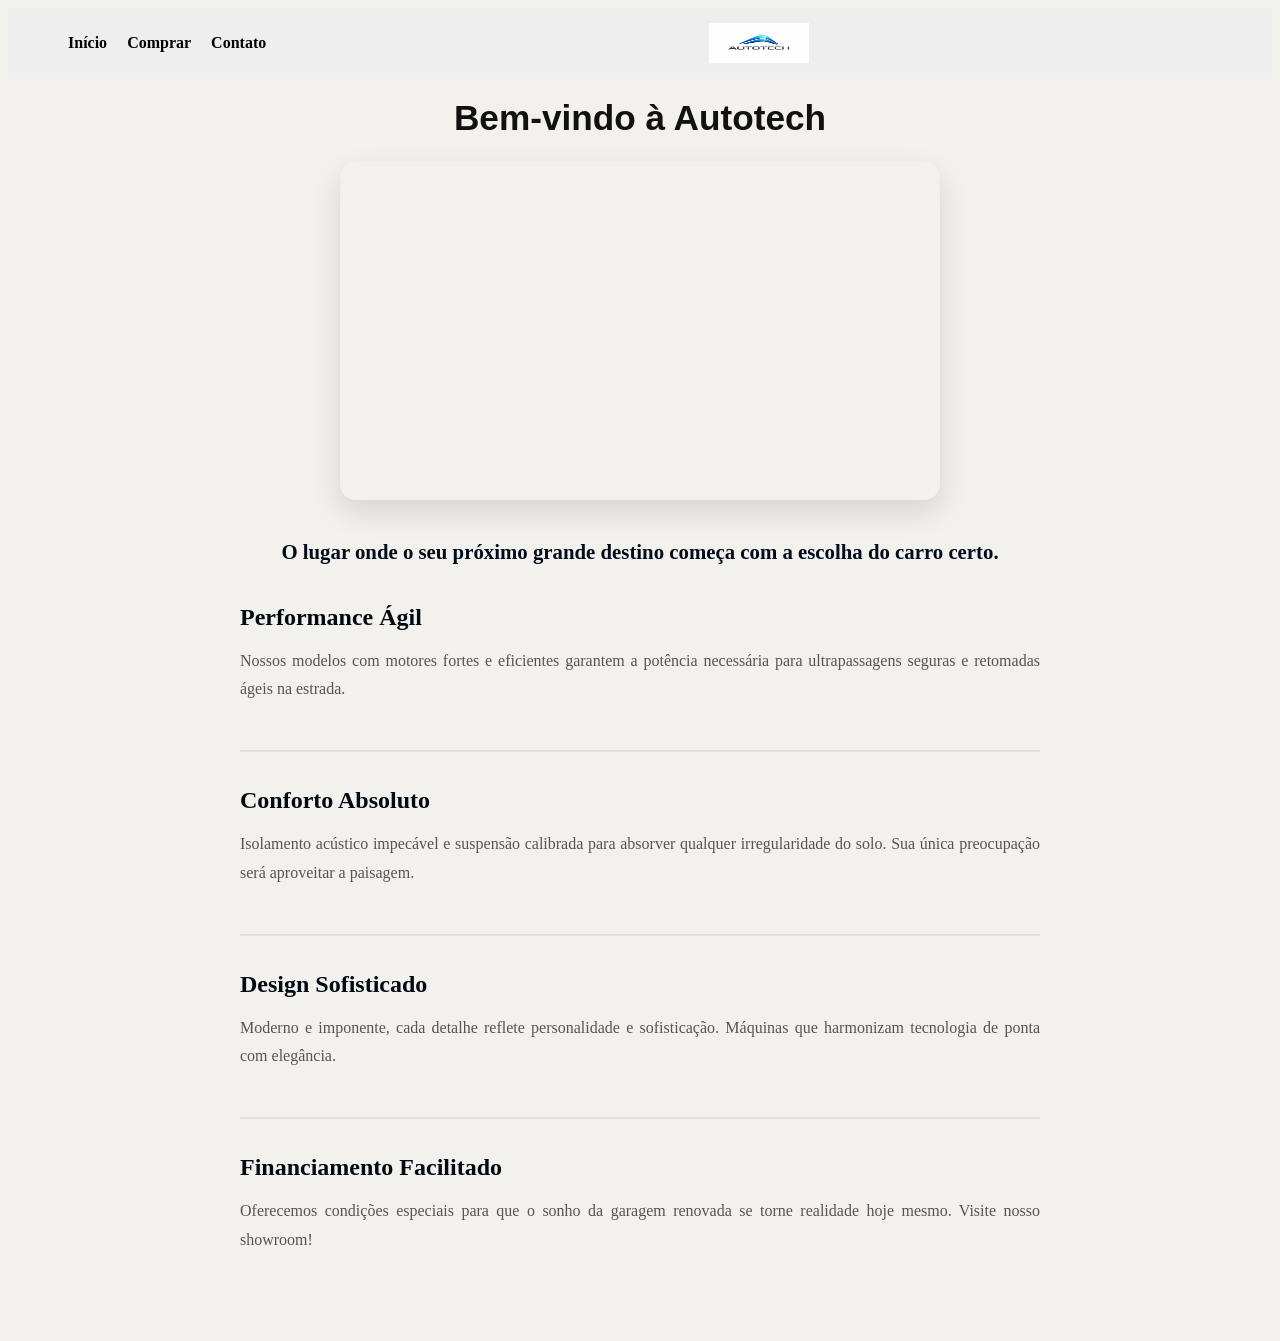
==== index.html @ 7f80d9c9 "atulalizar" ====
<!DOCTYPE html>
<html lang="pt-BR">
<head>
    <meta charset="UTF-8">
    <meta name="viewport" content="width=device-width, initial-scale=1.0">
     <link rel="stylesheet" href="style.css">
    <title>Autotech</title>
</head>

<body>
   <nav class="navbar">
  
  <div class="menu-icon" onclick="toggleMenu()">
    ☰
  </div>
      <ul class="nav-links" id="menu">
      <li><a href="index.html">Início</a></li>
      <li><a href="veículos.html">Comprar</a></li>
      <li><a href="contato.html">Contato</a></li>
    </ul>
    <img src="src/imgens/Autotech.png" alt="logo da empresa" class="logo">  
  </nav>
   <h1>Bem-vindo à Autotech</h1>
    <video src="src/imgens/video/carro.m4p.mp4" autoplay loop muted></video>
    
    <div class="content-section">
        <p class="intro">O lugar onde o seu próximo grande destino começa com a escolha do carro certo.</p>
        
        <div class="section">
            <h2>Performance Ágil</h2>
            <p>Nossos modelos com motores fortes e eficientes garantem a potência necessária para ultrapassagens seguras e retomadas ágeis na estrada.</p>
        </div>
        
        <div class="section">
            <h2>Conforto Absoluto</h2>
            <p>Isolamento acústico impecável e suspensão calibrada para absorver qualquer irregularidade do solo. Sua única preocupação será aproveitar a paisagem.</p>
        </div>
        
        <div class="section">
            <h2>Design Sofisticado</h2>
            <p>Moderno e imponente, cada detalhe reflete personalidade e sofisticação. Máquinas que harmonizam tecnologia de ponta com elegância.</p>
        </div>
        
        <div class="section">
            <h2>Financiamento Facilitado</h2>
            <p>Oferecemos condições especiais para que o sonho da garagem renovada se torne realidade hoje mesmo. Visite nosso showroom!</p>
        </div>
    </div>

<script src="script/engine.js"></script>

</body>
</html>
---- style.css ----
body {
    background-color: rgb(243, 241, 238);
}

nav {
    background-color: rgb(255, 255, 255);
    padding: 10px;
    display: flex;
    justify-content: space-between;
    align-items: center;
}

img.logo {
    width: 100px;
    margin: 0 auto;
}
h1 {
    text-align: center;
    color: #111;
    font-size: 2.2em;
    font-family: 'Arial', sans-serif;
    margin-top: 20px;
}

.veiculos-section {
    padding: 40px 20px;
}

.veiculos-grid {
    display: grid;
    grid-template-columns: repeat(4, 1fr);
    gap: 24px;
    max-width: 1400px;
    margin: 30px auto;
}

.veiculo-card {
    background: #ffffff;
    border-radius: 18px;
    overflow: hidden;
    box-shadow: 0 20px 50px rgba(0, 0, 0, 0.08);
    transition: transform 0.25s ease, box-shadow 0.25s ease;
}

.veiculo-card:hover {
    transform: translateY(-6px);
    box-shadow: 0 30px 70px rgba(0, 0, 0, 0.12);
}

.car {
    display: block;
    width: 100%;
    height: auto;
    object-fit: cover;
}

.veiculo-card h3 {
    margin: 16px 20px 6px;
    font-size: 1.2em;
    color: #111;
}

.preco {
    margin: 0 20px 18px;
    color: #555;
    font-size: 0.95em;
}

button {
    display: inline-block;
    width: calc(100% - 40px);
    margin: 0 20px 20px;
    padding: 12px 0;
    font-size: 1em;
    background-color: #0056b3;
    color: white;
    border: none;
    border-radius: 10px;
    cursor: pointer;
    transition: background-color 0.25s ease;
}

button:hover {
    background-color: #003f7a;
}

video {
    display: block;
    max-width: 600px;
    width: 100%;
    height: auto;
    margin: 24px auto;
    border-radius: 16px;
    box-shadow: 0 12px 30px rgba(0, 0, 0, 0.12);
    aspect-ratio: 16 / 9;
}

.content-section {
    max-width: 800px;
    margin: 40px auto;
    padding: 0 20px;
}

.intro {
    text-align: center;
    font-size: 1.3em;
    color: #010c18;
    margin: 20px 0 40px;
    font-weight: 600;
}

.section {
    margin-bottom: 35px;
    padding-bottom: 30px;
    border-bottom: 2px solid #e0e0e0;
}

.section:last-child {
    border-bottom: none;
}

.section h2 {
    color: #010911;
    font-size: 1.5em;
    margin-bottom: 12px;
    font-weight: 700;
}

.section p {
    color: #555;
    font-size: 1em;
    line-height: 1.8;
    text-align: justify;
}


.navbar {
  display: flex;
  align-items: center;
  justify-content: space-between;
  background: #eee;
  padding: 10px 20px;
}

/* lista */
.nav-links {
  display: flex;
  list-style: none;
  gap: 20px;
}

/* links */
.nav-links a {
  text-decoration: none;
  color: black;
  font-weight: bold;
}

/* logo */
.logo {
  height: 40px;
}

/* ícone */
.menu-icon {
  font-size: 25px;
  cursor: pointer;
  display: none;
}

/* MOBILE */
@media (max-width: 768px) {
  
  .menu-icon {
    display: block;
  }

  .nav-links {
    display: none;
    position: absolute;
    top: 60px;
    left: 0;
    width: 100%;
    background: #eee;
    flex-direction: column;
    padding: 10px;
  }

  .nav-links.active {
    display: flex;
  }
}

.compra-form {
    display: flex;
    flex-direction: column;
    align-items: center; 
    gap: 20px;
    max-width: 500px; 
    margin: 40px auto
}

.compra-form input {
    padding: 10px;
    width: 300px;
    border: 1px solid #ccc;
    border-radius: 5px;
}

.compra-form select {
    padding: 10px;
    width: 300px;
    border: 1px solid #ccc;
    border-radius: 5px;
}

.compra-form button {
  width: 100%;
    padding: 15px;
    background-color: #0056b3;
    color: white;
    border: none;
    border-radius: 8px;
    cursor: pointer;
    font-size: 16px;
    font-weight: bold;
    transition: 0.3s;
}
.compra-form button:hover {
    background-color: #003f7a;
}

/* Container do formulário */
.contato-form {
    display: flex;
    flex-direction: column;
    align-items: center; /* Centraliza o formulário na tela */
    gap: 20px;
    max-width: 500px;    /* Define uma largura máxima elegante */
    margin: 40px auto;   /* Centraliza o bloco na página */
}

/* Cada grupo de Label + Input */
.form-control {
    display: flex;
    flex-direction: column; /* Coloca o texto em cima do campo */
    width: 100%;            /* Faz o grupo ocupar a largura do form */
    text-align: left;
}

.form-control label {
    margin-bottom: 8px;
    font-weight: bold;
    color: #333;
}

/* Ajustando os inputs para preencherem o espaço */
.contato-form input, 
.contato-form textarea {
    width: 100%;           /* Agora eles usam 100% da div pai */
    padding: 12px;
    border: 1px solid #ccc;
    border-radius: 8px;    /* Bordas um pouco mais arredondadas ficam modernas */
    box-sizing: border-box; /* Garante que o padding não quebre a largura */
}

/* O botão agora fica alinhado com o resto */
.contato-form button {
    width: 100%;
    padding: 15px;
    background-color: #0562be;
    color: white;
    border: none;
    border-radius: 8px;
    cursor: pointer;
    font-size: 16px;
    font-weight: bold;
    transition: 0.3s;
}

.contato-form button:hover {
    background-color: #003f7a;
}
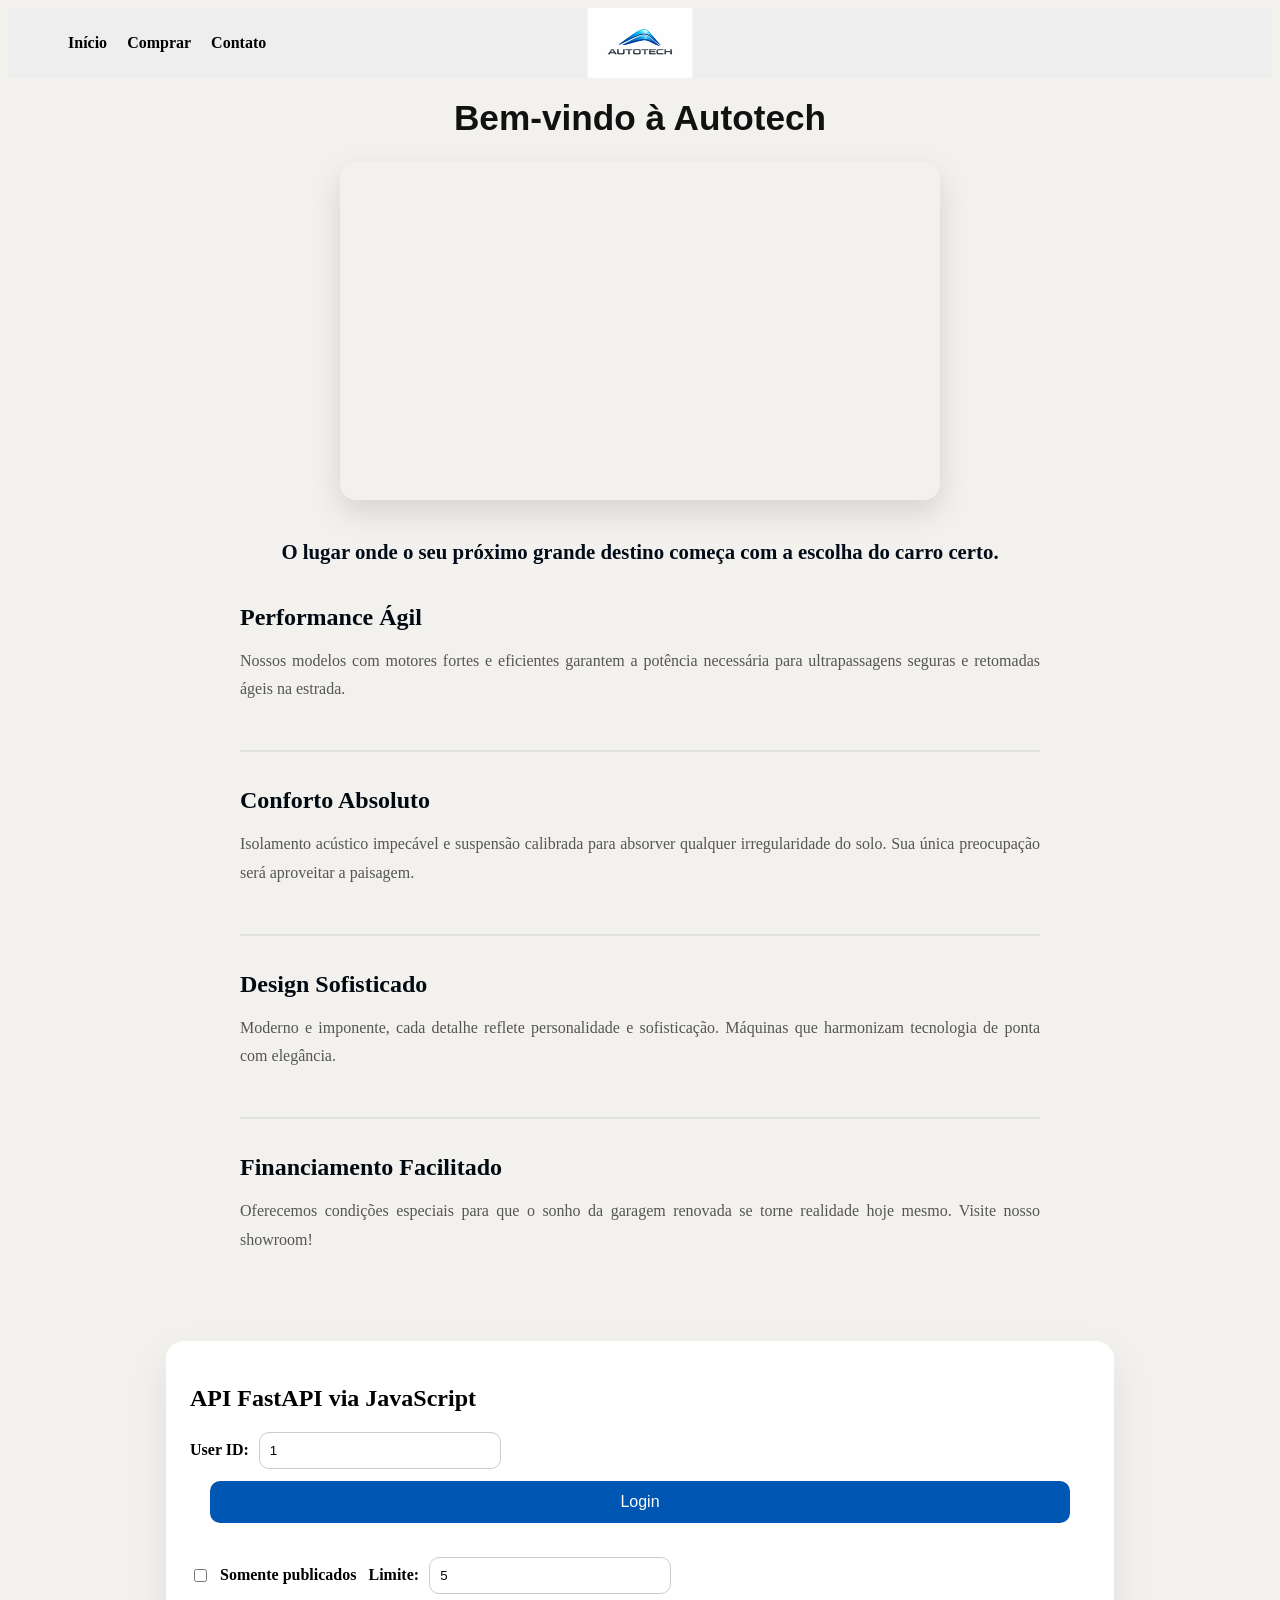
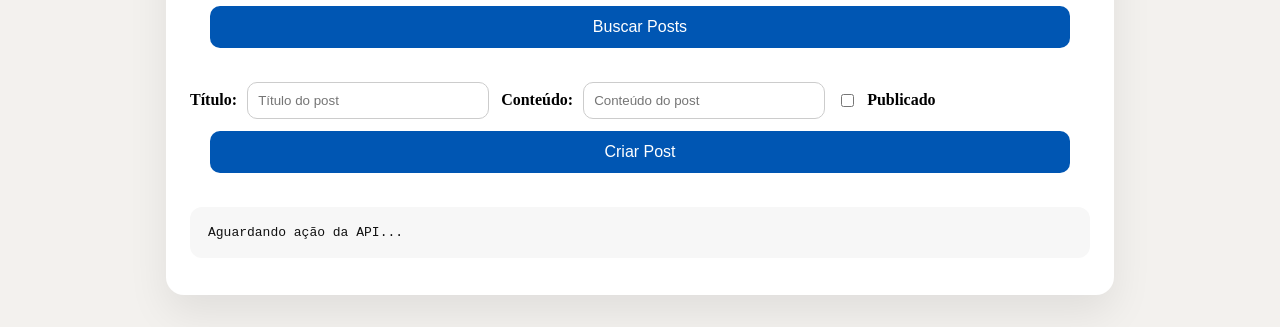
==== commit 24bf546a: "atualizadar" ====
--- a/index.html
+++ b/index.html
@@ -47,6 +47,26 @@
         </div>
     </div>
 
+    <section class="api-section">
+        <h2>API FastAPI via JavaScript</h2>
+        <div class="api-row">
+            <label>User ID:<input id="userId" type="number" value="1" min="1"></label>
+            <button id="btnLogin" type="button">Login</button>
+        </div>
+        <div class="api-row">
+            <label><input id="publishedOnly" type="checkbox"> Somente publicados</label>
+            <label>Limite:<input id="limit" type="number" value="5" min="1"></label>
+            <button id="btnGetPosts" type="button" disabled>Buscar Posts</button>
+        </div>
+        <div class="api-row">
+            <label>Título:<input id="newTitle" type="text" placeholder="Título do post"></label>
+            <label>Conteúdo:<input id="newContent" type="text" placeholder="Conteúdo do post"></label>
+            <label><input id="newPublished" type="checkbox"> Publicado</label>
+            <button id="btnCreatePost" type="button" disabled>Criar Post</button>
+        </div>
+        <pre id="api-output">Aguardando ação da API...</pre>
+    </section>
+
 <script src="script/engine.js"></script>
 
 </body>
--- a/style.css
+++ b/style.css
@@ -9,14 +9,11 @@
     background-color: rgb(255, 255, 255);
     padding: 10px;
     display: flex;
-    justify-content: space-between;
+    justify-content: flex-start;
     align-items: center;
-}
-
-img.logo {
-    width: 100px;
-    margin: 0 auto;
-}
+    position: relative;
+}
+
 h1 {
     text-align: center;
     color: #111;
@@ -161,7 +158,12 @@
 
 /* logo */
 .logo {
-  height: 40px;
+  height: 70px;
+  width: auto;
+  position: absolute;
+  left: 50%;
+  top: 50%;
+  transform: translate(-50%, -50%);
 }
 
 /* ícone */
@@ -256,6 +258,49 @@
     font-weight: bold;
     color: #333;
 }
+
+.api-section {
+    background: #fff;
+    border-radius: 18px;
+    padding: 24px;
+    margin: 32px auto;
+    max-width: 900px;
+    box-shadow: 0 18px 40px rgba(0, 0, 0, 0.08);
+}
+
+.api-row {
+    display: flex;
+    flex-wrap: wrap;
+    gap: 12px;
+    align-items: center;
+    margin-bottom: 14px;
+}
+
+.api-section label {
+    display: flex;
+    align-items: center;
+    gap: 10px;
+    font-weight: 600;
+}
+
+.api-section input[type="text"],
+.api-section input[type="number"] {
+    padding: 10px;
+    border: 1px solid #ccc;
+    border-radius: 10px;
+    width: 220px;
+}
+
+#api-output {
+    background: #f7f7f7;
+    border-radius: 12px;
+    padding: 18px;
+    white-space: pre-wrap;
+    max-height: 260px;
+    overflow: auto;
+    color: #111;
+}
+
 
 /* Ajustando os inputs para preencherem o espaço */
 .contato-form input, 
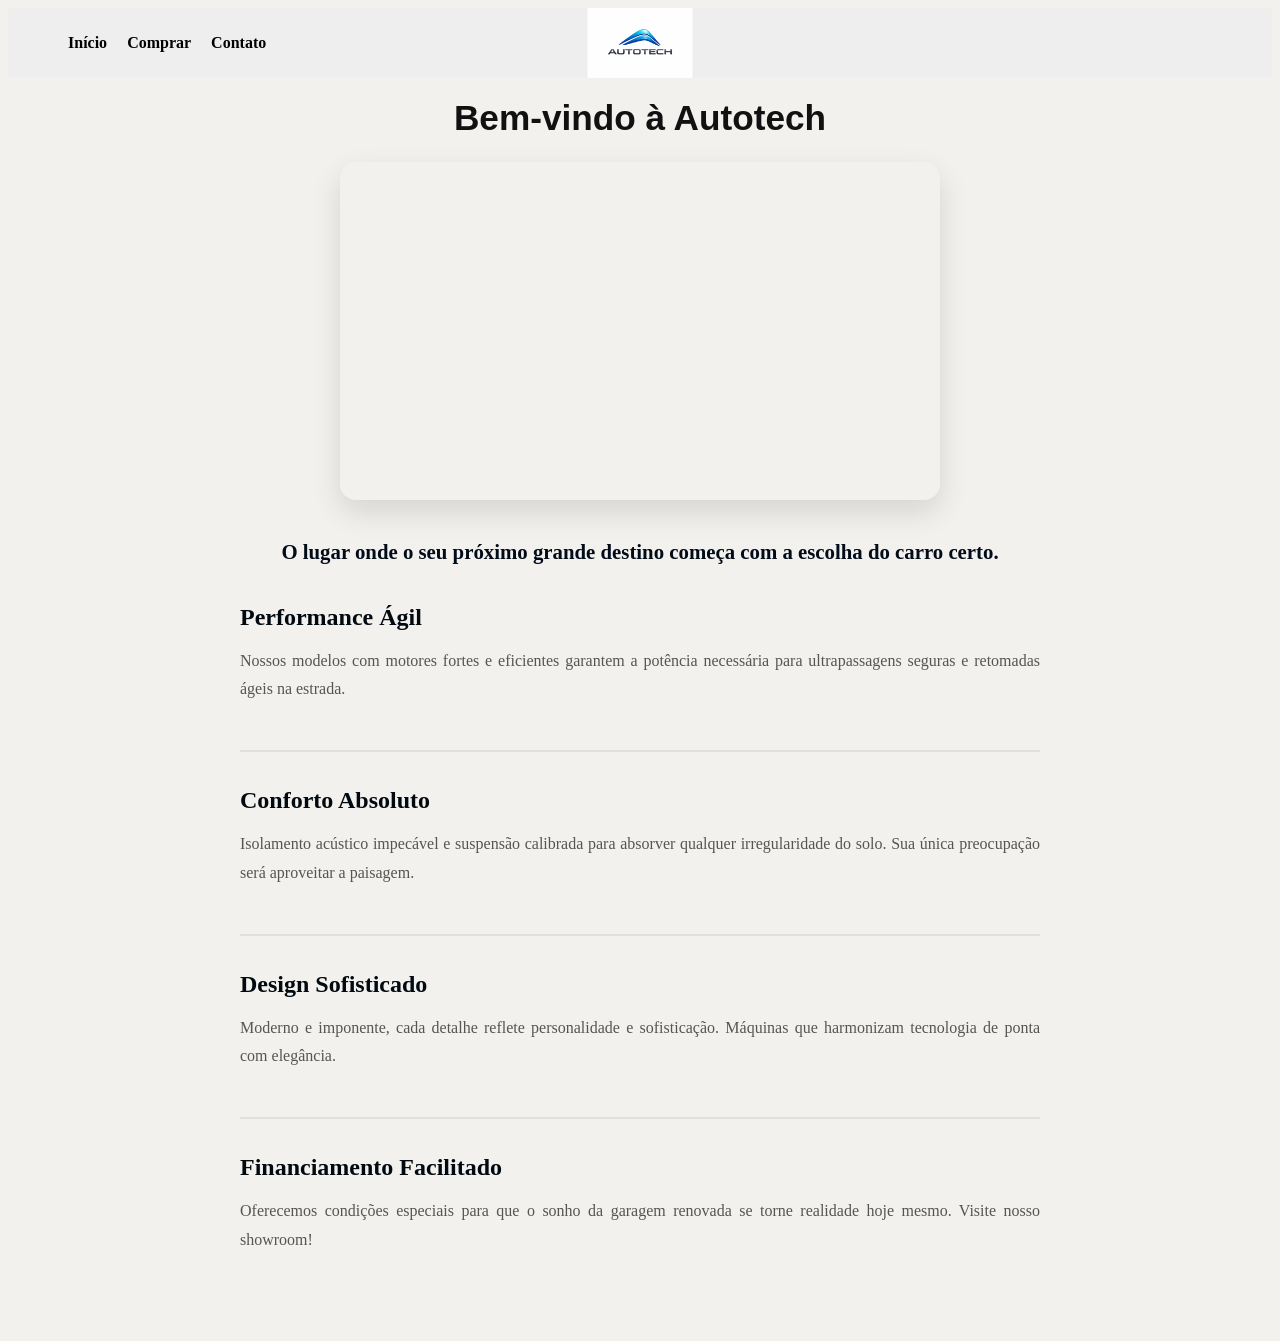
==== commit b619efd1: "delete" ====
--- a/index.html
+++ b/index.html
@@ -47,25 +47,6 @@
         </div>
     </div>
 
-    <section class="api-section">
-        <h2>API FastAPI via JavaScript</h2>
-        <div class="api-row">
-            <label>User ID:<input id="userId" type="number" value="1" min="1"></label>
-            <button id="btnLogin" type="button">Login</button>
-        </div>
-        <div class="api-row">
-            <label><input id="publishedOnly" type="checkbox"> Somente publicados</label>
-            <label>Limite:<input id="limit" type="number" value="5" min="1"></label>
-            <button id="btnGetPosts" type="button" disabled>Buscar Posts</button>
-        </div>
-        <div class="api-row">
-            <label>Título:<input id="newTitle" type="text" placeholder="Título do post"></label>
-            <label>Conteúdo:<input id="newContent" type="text" placeholder="Conteúdo do post"></label>
-            <label><input id="newPublished" type="checkbox"> Publicado</label>
-            <button id="btnCreatePost" type="button" disabled>Criar Post</button>
-        </div>
-        <pre id="api-output">Aguardando ação da API...</pre>
-    </section>
 
 <script src="script/engine.js"></script>
 
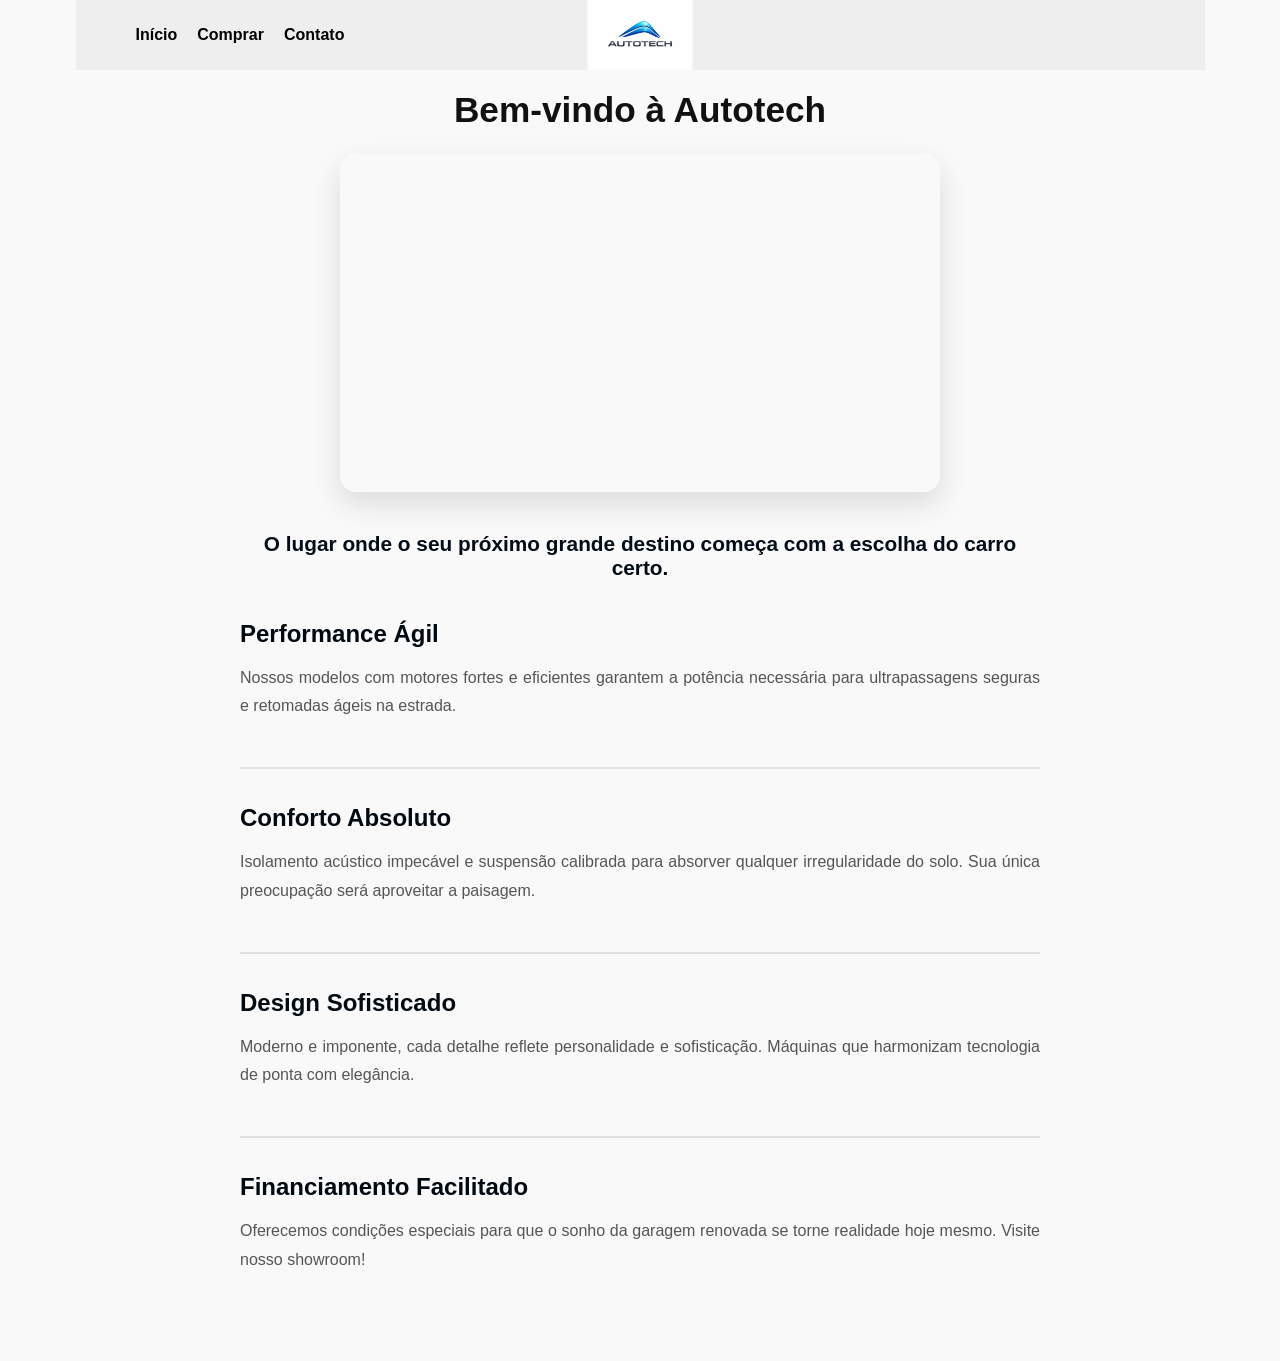
==== commit 4236f05c: "atualizar pasta styles" ====
--- a/index.html
+++ b/index.html
@@ -3,11 +3,11 @@
 <head>
     <meta charset="UTF-8">
     <meta name="viewport" content="width=device-width, initial-scale=1.0">
-     <link rel="stylesheet" href="style.css">
+    <link rel="stylesheet" href="style/style.css">
     <title>Autotech</title>
 </head>
 
-<body>
+<body id="pagina-inicial">
    <nav class="navbar">
   
   <div class="menu-icon" onclick="toggleMenu()">
@@ -47,7 +47,6 @@
         </div>
     </div>
 
-
 <script src="script/engine.js"></script>
 
 </body>
--- a/style/style.css
+++ b/style/style.css
@@ -0,0 +1,339 @@
+#pagina-inicial {
+    font-family: 'Arial', sans-serif;
+    margin: 0;
+    padding: 0;
+    background-color: #f9f9f9;
+}
+
+body#pagina-inicial {
+    padding: 0;
+    border: 0;
+    margin: 0 75.5px;
+}
+
+
+
+nav {
+    background-color: rgb(255, 255, 255);
+    padding: 10px;
+    display: flex;
+    justify-content: flex-start;
+    align-items: center;
+    position: relative;
+}
+
+h1 {
+    text-align: center;
+    color: #111;
+    font-size: 2.2em;
+    font-family: 'Arial', sans-serif;
+    margin-top: 20px;
+}
+
+.veiculos-section {
+    padding: 40px 20px;
+}
+
+.veiculos-grid {
+    display: grid;
+    grid-template-columns: repeat(4, 1fr);
+    gap: 24px;
+    max-width: 1400px;
+    margin: 30px auto;
+}
+
+.veiculo-card {
+    background: #ffffff;
+    border-radius: 18px;
+    overflow: hidden;
+    box-shadow: 0 20px 50px rgba(0, 0, 0, 0.08);
+    transition: transform 0.25s ease, box-shadow 0.25s ease;
+}
+
+.veiculo-card:hover {
+    transform: translateY(-6px);
+    box-shadow: 0 30px 70px rgba(0, 0, 0, 0.12);
+}
+
+.car {
+    display: block;
+    width: 100%;
+    height: auto;
+    object-fit: cover;
+}
+
+.veiculo-card h3 {
+    margin: 16px 20px 6px;
+    font-size: 1.2em;
+    color: #111;
+}
+
+.preco {
+    margin: 0 20px 18px;
+    color: #555;
+    font-size: 0.95em;
+}
+
+button {
+    display: inline-block;
+    width: calc(100% - 40px);
+    margin: 0 20px 20px;
+    padding: 12px 0;
+    font-size: 1em;
+    background-color: #0056b3;
+    color: white;
+    border: none;
+    border-radius: 10px;
+    cursor: pointer;
+    transition: background-color 0.25s ease;
+}
+
+button:hover {
+    background-color: #003f7a;
+}
+
+video {
+    display: block;
+    max-width: 600px;
+    width: 100%;
+    height: auto;
+    margin: 24px auto;
+    border-radius: 16px;
+    box-shadow: 0 12px 30px rgba(0, 0, 0, 0.12);
+    aspect-ratio: 16 / 9;
+}
+
+.content-section {
+    max-width: 800px;
+    margin: 40px auto;
+    padding: 0 20px;
+}
+
+.intro {
+    text-align: center;
+    font-size: 1.3em;
+    color: #010c18;
+    margin: 20px 0 40px;
+    font-weight: 600;
+}
+
+.section {
+    margin-bottom: 35px;
+    padding-bottom: 30px;
+    border-bottom: 2px solid #e0e0e0;
+}
+
+.section:last-child {
+    border-bottom: none;
+}
+
+.section h2 {
+    color: #010911;
+    font-size: 1.5em;
+    margin-bottom: 12px;
+    font-weight: 700;
+}
+
+.section p {
+    color: #555;
+    font-size: 1em;
+    line-height: 1.8;
+    text-align: justify;
+}
+
+
+.navbar {
+  display: flex;
+  align-items: center;
+  justify-content: space-between;
+  background: #eee;
+  padding: 10px 20px;
+}
+
+/* lista */
+.nav-links {
+  display: flex;
+  list-style: none;
+  gap: 20px;
+}
+
+/* links */
+.nav-links a {
+  text-decoration: none;
+  color: black;
+  font-weight: bold;
+}
+
+/* logo */
+.logo {
+  height: 70px;
+  width: auto;
+  position: absolute;
+  left: 50%;
+  top: 50%;
+  transform: translate(-50%, -50%);
+}
+
+/* ícone */
+.menu-icon {
+  font-size: 25px;
+  cursor: pointer;
+  display: none;
+}
+
+/* MOBILE */
+@media (max-width: 768px) {
+  
+  .menu-icon {
+    display: block;
+  }
+
+  .nav-links {
+    display: none;
+    position: absolute;
+    top: 60px;
+    left: 0;
+    width: 100%;
+    background: #eee;
+    flex-direction: column;
+    padding: 10px;
+  }
+
+  .nav-links.active {
+    display: flex;
+  }
+}
+
+.compra-form {
+    display: flex;
+    flex-direction: column;
+    align-items: center; 
+    gap: 20px;
+    max-width: 500px; 
+    margin: 40px auto
+}
+
+.compra-form input {
+    padding: 10px;
+    width: 300px;
+    border: 1px solid #ccc;
+    border-radius: 5px;
+}
+
+.compra-form select {
+    padding: 10px;
+    width: 300px;
+    border: 1px solid #ccc;
+    border-radius: 5px;
+}
+
+.compra-form button {
+  width: 100%;
+    padding: 15px;
+    background-color: #0056b3;
+    color: white;
+    border: none;
+    border-radius: 8px;
+    cursor: pointer;
+    font-size: 16px;
+    font-weight: bold;
+    transition: 0.3s;
+}
+.compra-form button:hover {
+    background-color: #003f7a;
+}
+
+/* Container do formulário */
+.contato-form {
+    display: flex;
+    flex-direction: column;
+    align-items: center; /* Centraliza o formulário na tela */
+    gap: 20px;
+    max-width: 500px;    /* Define uma largura máxima elegante */
+    margin: 40px auto;   /* Centraliza o bloco na página */
+}
+
+/* Cada grupo de Label + Input */
+.form-control {
+    display: flex;
+    flex-direction: column; /* Coloca o texto em cima do campo */
+    width: 100%;            /* Faz o grupo ocupar a largura do form */
+    text-align: left;
+}
+
+.form-control label {
+    margin-bottom: 8px;
+    font-weight: bold;
+    color: #333;
+}
+
+.api-section {
+    background: #fff;
+    border-radius: 18px;
+    padding: 24px;
+    margin: 32px auto;
+    max-width: 900px;
+    box-shadow: 0 18px 40px rgba(0, 0, 0, 0.08);
+}
+
+.api-row {
+    display: flex;
+    flex-wrap: wrap;
+    gap: 12px;
+    align-items: center;
+    margin-bottom: 14px;
+}
+
+.api-section label {
+    display: flex;
+    align-items: center;
+    gap: 10px;
+    font-weight: 600;
+}
+
+.api-section input[type="text"],
+.api-section input[type="number"] {
+    padding: 10px;
+    border: 1px solid #ccc;
+    border-radius: 10px;
+    width: 220px;
+}
+
+#api-output {
+    background: #f7f7f7;
+    border-radius: 12px;
+    padding: 18px;
+    white-space: pre-wrap;
+    max-height: 260px;
+    overflow: auto;
+    color: #111;
+}
+
+
+/* Ajustando os inputs para preencherem o espaço */
+.contato-form input, 
+.contato-form textarea {
+    width: 100%;           /* Agora eles usam 100% da div pai */
+    padding: 12px;
+    border: 1px solid #ccc;
+    border-radius: 8px;    /* Bordas um pouco mais arredondadas ficam modernas */
+    box-sizing: border-box; /* Garante que o padding não quebre a largura */
+}
+
+/* O botão agora fica alinhado com o resto */
+.contato-form button {
+    width: 100%;
+    padding: 15px;
+    background-color: #0562be;
+    color: white;
+    border: none;
+    border-radius: 8px;
+    cursor: pointer;
+    font-size: 16px;
+    font-weight: bold;
+    transition: 0.3s;
+}
+
+.contato-form button:hover {
+    background-color: #003f7a;
+}
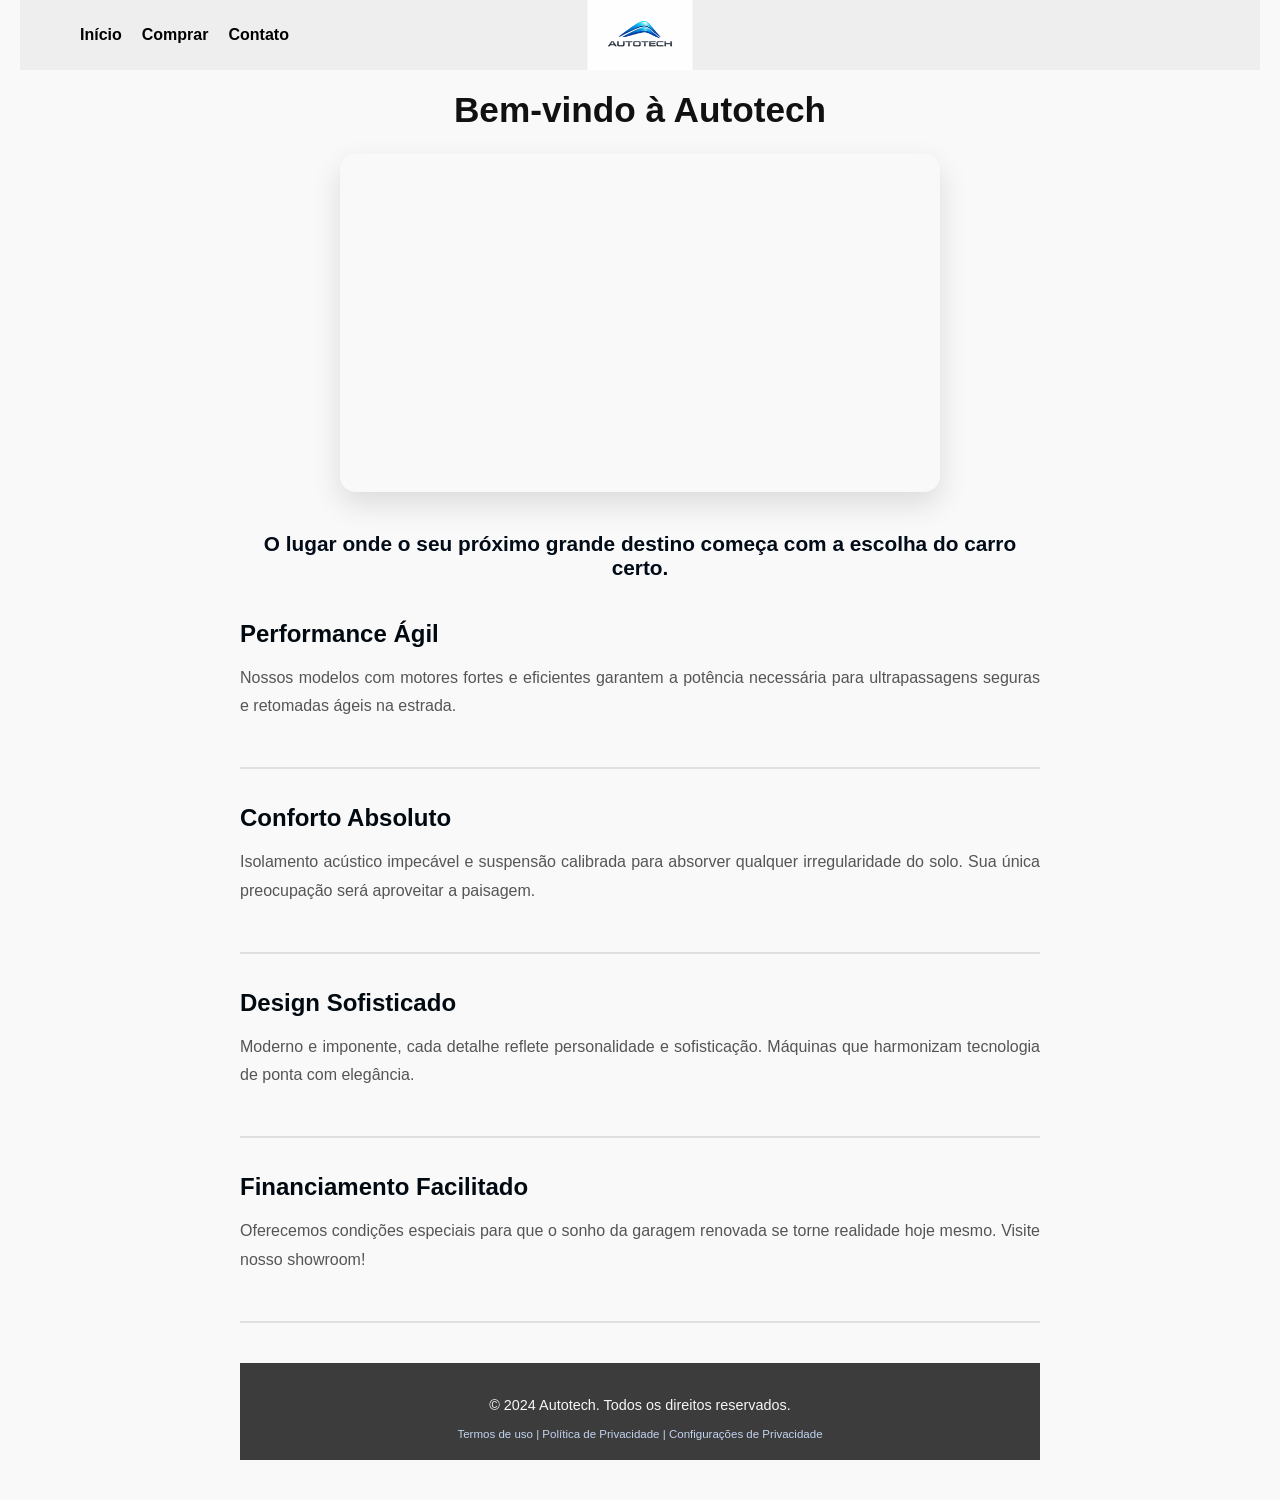
==== commit 145266f2: "atualizar" ====
--- a/index.html
+++ b/index.html
@@ -45,6 +45,11 @@
             <h2>Financiamento Facilitado</h2>
             <p>Oferecemos condições especiais para que o sonho da garagem renovada se torne realidade hoje mesmo. Visite nosso showroom!</p>
         </div>
+           
+        <div class="copyright">
+            <p>© 2024 Autotech. Todos os direitos reservados.</p>
+            <span class="copyright"> <a href="https://www.gov.br/receitafederal/pt-br/acesso-a-informacao/lgpd/termo-de-uso">Termos de uso</a> | <a href="https://www.gov.br/mdh/pt-br/acesso-a-informacao/politica-de-privacidade">Política de Privacidade</a> | <a href="configuracoes-de-privacidade.html">Configurações de Privacidade</a></span>
+        </div>
     </div>
 
 <script src="script/engine.js"></script>
--- a/style/style.css
+++ b/style/style.css
@@ -8,7 +8,7 @@
 body#pagina-inicial {
     padding: 0;
     border: 0;
-    margin: 0 75.5px;
+    margin: 0 20px;
 }
 
 
@@ -337,3 +337,91 @@
 .contato-form button:hover {
     background-color: #003f7a;
 }
+
+div.copyright {
+    text-align: center;
+    margin-top: 40px;
+    padding: 20px 0;
+    background-color: #3C3C3C;
+    color: #f8f5f5;
+    font-size: 0.9em;
+}
+
+span.copyright {
+    display: block;
+    margin-top: 8px;
+    font-size: 0.8em;
+    color: #C2D4F1;
+}
+
+a {
+    color: #C2D4F1;
+    text-decoration: none;
+}
+
+i {
+    font-family: icomoon!important;
+    font-style: normal;
+    font-weight: 400;
+    font-feature-settings: normal;
+    font-variant: normal;
+    text-transform: none;
+    line-height: 1;
+    -webkit-font-smoothing: antialiased;
+    -moz-osx-font-smoothing: grayscale
+}
+
+/* Estilos para a barra de pesquisa */
+.search {
+    display: flex;
+    align-items: center;
+    justify-content: center;
+    gap: 10px;
+    max-width: 400px;
+    margin: 30px auto;
+    padding: 12px 20px;
+    background-color: #ffffff;
+    border: 2px solid #0562be;
+    border-radius: 8px;
+    box-shadow: 0 4px 12px rgba(0, 0, 0, 0.08);
+    transition: box-shadow 0.3s ease;
+}
+
+.search:focus-within {
+    box-shadow: 0 6px 20px rgba(5, 98, 190, 0.2);
+}
+
+.search i {
+    color: #0562be;
+    font-size: 18px;
+    font-family: 'Font Awesome 6 Free' !important;
+}
+
+.search input {
+    flex: 1;
+    border: none;
+    outline: none;
+    font-size: 16px;
+    color: #333;
+    background-color: transparent;
+}
+
+.search input::placeholder {
+    color: #999;
+}
+
+/* Animação para os cards de veículos */
+.veiculo-card {
+    animation: fadeIn 0.3s ease-in-out;
+}
+
+@keyframes fadeIn {
+    from {
+        opacity: 0;
+        transform: translateY(10px);
+    }
+    to {
+        opacity: 1;
+        transform: translateY(0);
+    }
+}
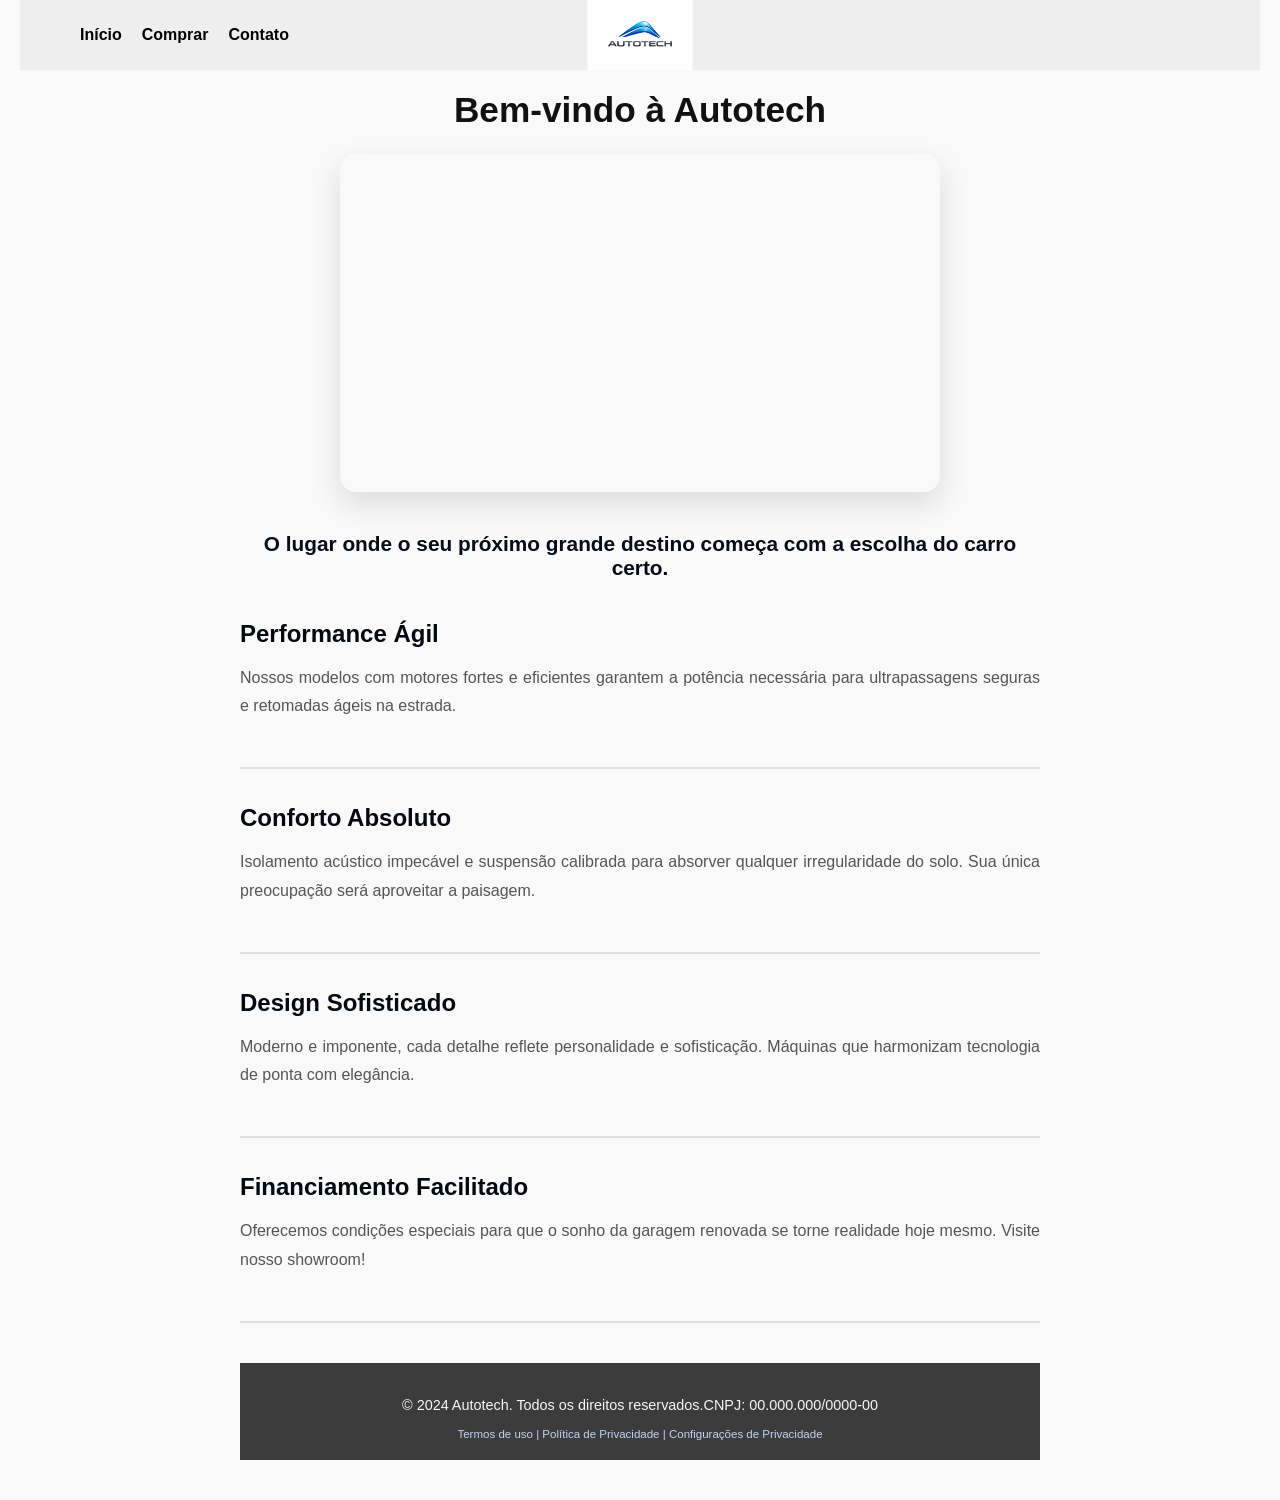
==== commit b88fe0fb: "atulaizar" ====
--- a/index.html
+++ b/index.html
@@ -47,7 +47,7 @@
         </div>
            
         <div class="copyright">
-            <p>© 2024 Autotech. Todos os direitos reservados.</p>
+            <p>© 2024 Autotech. Todos os direitos reservados.CNPJ: 00.000.000/0000-00</p>
             <span class="copyright"> <a href="https://www.gov.br/receitafederal/pt-br/acesso-a-informacao/lgpd/termo-de-uso">Termos de uso</a> | <a href="https://www.gov.br/mdh/pt-br/acesso-a-informacao/politica-de-privacidade">Política de Privacidade</a> | <a href="configuracoes-de-privacidade.html">Configurações de Privacidade</a></span>
         </div>
     </div>
--- a/style/style.css
+++ b/style/style.css
@@ -36,7 +36,7 @@
 
 .veiculos-grid {
     display: grid;
-    grid-template-columns: repeat(4, 1fr);
+    grid-template-columns: repeat(2, 1fr);
     gap: 24px;
     max-width: 1400px;
     margin: 30px auto;
@@ -425,3 +425,4 @@
         transform: translateY(0);
     }
 }
+
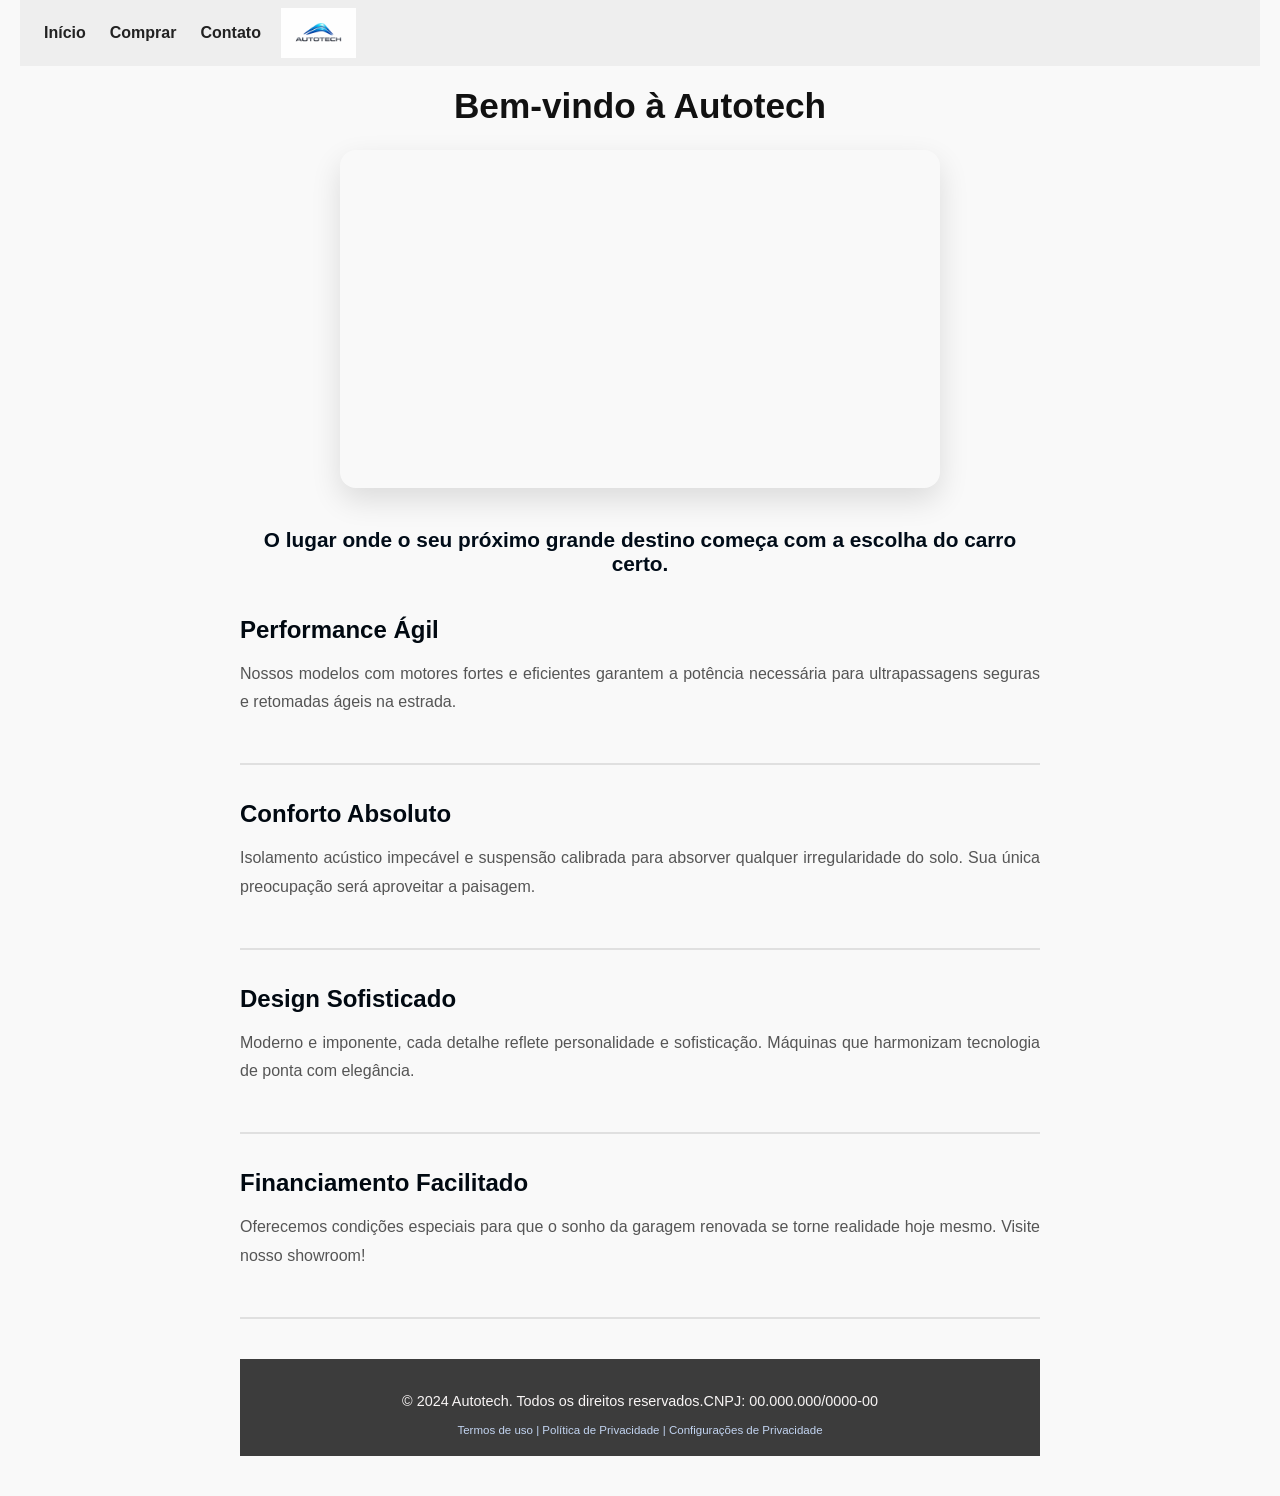
==== commit cb925952: "novo atualizar" ====
--- a/index.html
+++ b/index.html
@@ -52,6 +52,17 @@
         </div>
     </div>
 
+     <div vw class="enabled">
+    <div vw-access-button class="active"></div>
+    <div vw-plugin-wrapper>
+      <div class="vw-plugin-top-wrapper"></div>
+    </div>
+  </div>
+  <script src="https://vlibras.gov.br/app/vlibras-plugin.js"></script>
+  <script>
+    new window.VLibras.Widget('https://vlibras.gov.br/app');
+  </script>
+
 <script src="script/engine.js"></script>
 
 </body>
--- a/style/style.css
+++ b/style/style.css
@@ -38,7 +38,7 @@
     display: grid;
     grid-template-columns: repeat(2, 1fr);
     gap: 24px;
-    max-width: 1400px;
+    max-width: 1000px;
     margin: 30px auto;
 }
 
@@ -143,35 +143,41 @@
 
 
 .navbar {
-  display: flex;
-  align-items: center;
-  justify-content: space-between;
-  background: #eee;
-  padding: 10px 20px;
+    display: flex;
+    align-items: center;
+    justify-content: flex-start;
+    gap: 12px;
+    background: #eeeeee;
+    padding: 8px 16px;
 }
 
 /* lista */
 .nav-links {
-  display: flex;
-  list-style: none;
-  gap: 20px;
+    display: flex;
+    list-style: none;
+    gap: 8px;
+    margin: 0;
+    padding: 0;
+    align-items: center;
 }
 
 /* links */
 .nav-links a {
-  text-decoration: none;
-  color: black;
-  font-weight: bold;
+    text-decoration: none;
+    color: #222;
+    font-weight: 700;
+    padding: 6px 8px;
+    border-radius: 4px;
 }
 
 /* logo */
 .logo {
-  height: 70px;
-  width: auto;
-  position: absolute;
-  left: 50%;
-  top: 50%;
-  transform: translate(-50%, -50%);
+    height: 50px;
+    width: auto;
+    position: static;
+    transform: none;
+    margin: 0;
+    margin-right: 8px;
 }
 
 /* ícone */
